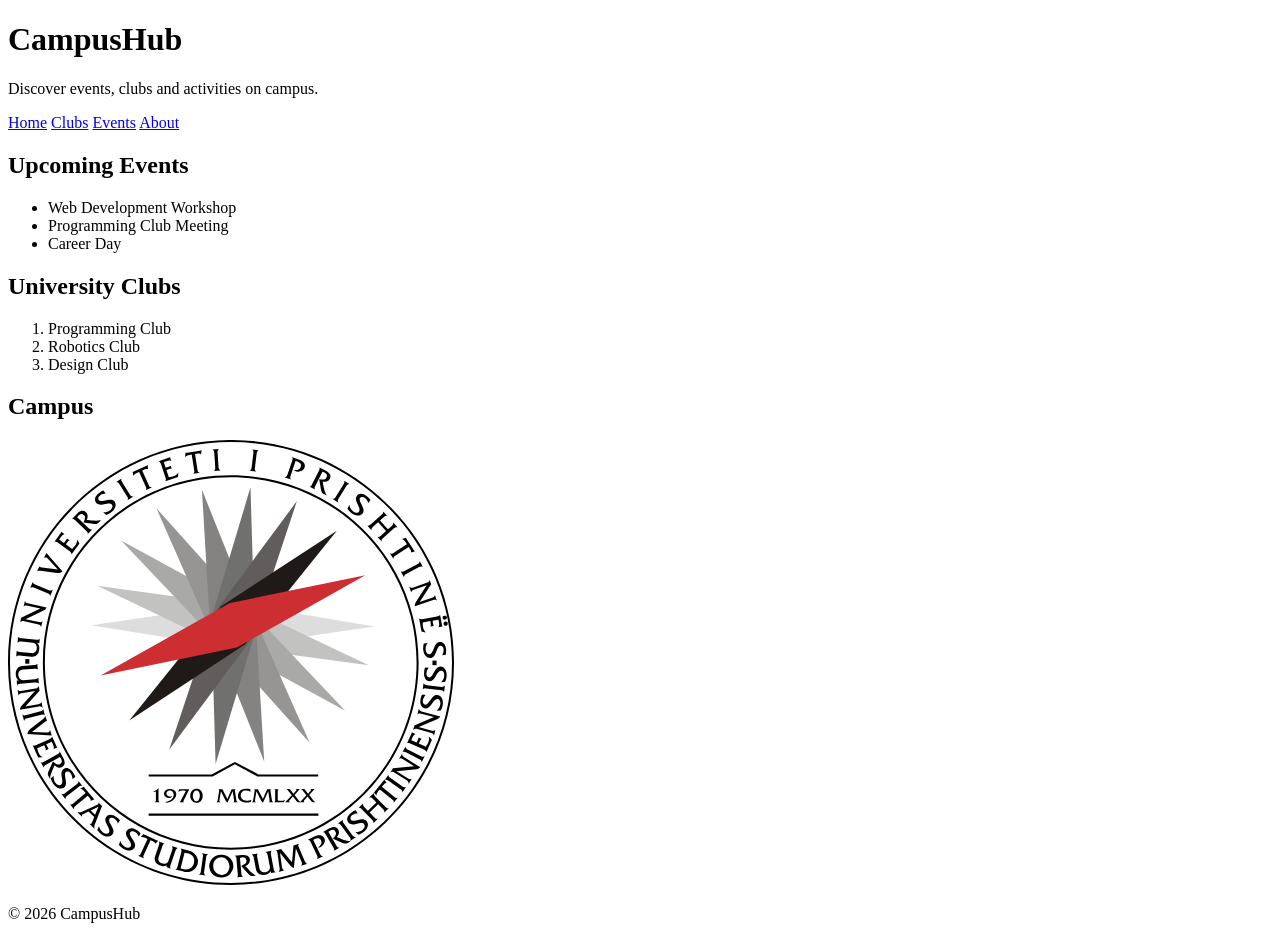
==== index.html @ 7887f884 "java 2 - initial setup" ====
<!DOCTYPE html>
<html lang="sq">

<head>
    <meta charset="UTF">
    <meta name="viewport" content="width=device-width, initial-scale=1.0">

    <title>CampusHub</title>
</head>

<body>
    <header>
        <h1>CampusHub</h1>
        <p>Discover events, clubs and activities on campus.</p>

        <nav>
            <a href="index.html">Home</a>
            <a href="#">Clubs</a>
            <a href="eventet.html">Events</a>
            <a href="#">About</a>
        </nav>
    </header>

    <main>
        <section>
            <h2>Upcoming Events</h2>
            <ul>
                <li>Web Development Workshop</li>
                <li>Programming Club Meeting</li>
                <li>Career Day</li>
            </ul>
        </section>

        <section>
            <h2>University Clubs</h2>

            <ol>
                <li>Programming Club</li>
                <li>Robotics Club</li>
                <li>Design Club</li>
            </ol>

        </section>

        <section>
            <h2>Campus</h2>
            <img src="images/logo.svg" alt="Logoja e universitetit">
        </section>
    </main>

    <footer>
        <p>&copy; 2026 CampusHub</p>
    </footer>
</body>


<!-- <h1>Heading 1</h1>
        <h2>Heading 2</h2>

        <p>CampusHub ju ndihmon studentëve të gjejnë aktivitetet në universitet.</p>

        <a href="https://fiek.uni-pr.edu/">FIEK</a>

        <img src="images/logo.svg" alt="Logoja e universitetit">


        <ul>
            <li>Web 1
                <ul>
                    <li>Ligjerata</li>
                    <li>Ushtrime</li>
                </ul>

            </li>
            <li>Elektronika</li>
            <li>Matematika diskrete</li>
        </ul>

        <ol>
            <li>Hap formen
                <ul>
                    <li>Ligjerata</li>
                    <li>Ushtrime</li>
                </ul>
            </li>
            <li>Ploteso fushat</li>
            <li>Dergo formen</li>
        </ol> -->

</html>
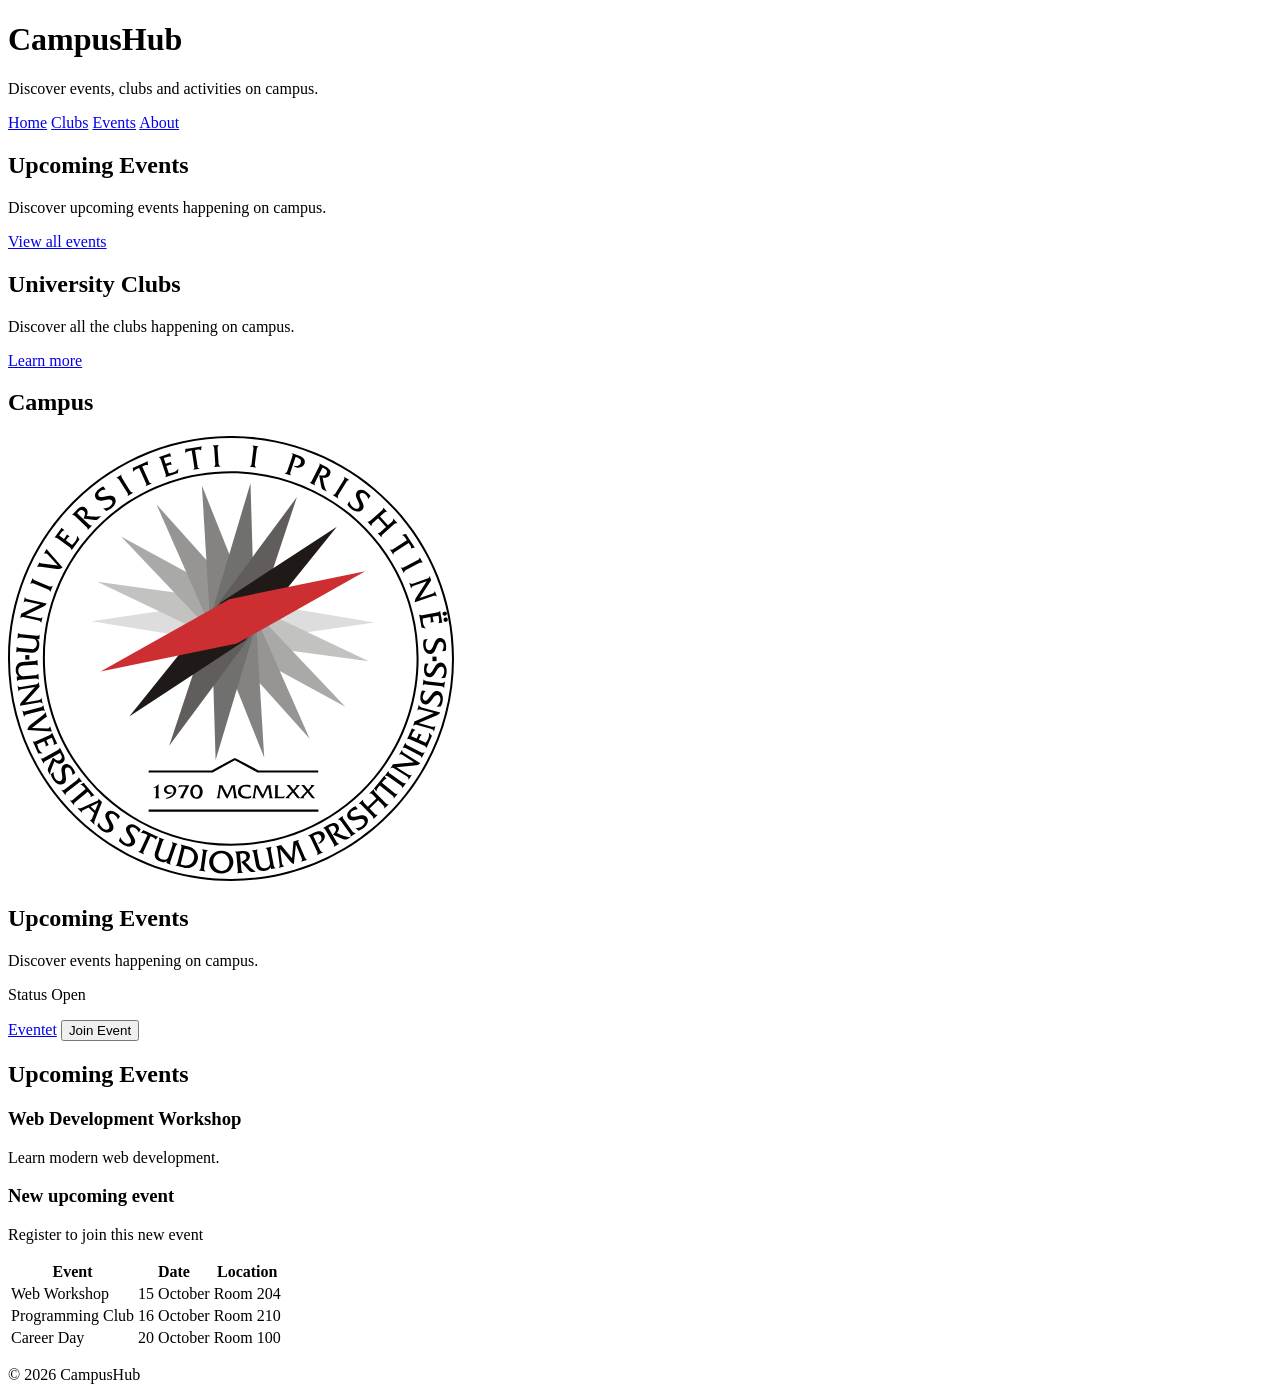
==== commit a20b1e1b: "Java 3 - events and clubs" ====
--- a/index.html
+++ b/index.html
@@ -16,7 +16,7 @@
         <nav>
             <a href="index.html">Home</a>
             <a href="#">Clubs</a>
-            <a href="eventet.html">Events</a>
+            <a href="events.html">Events</a>
             <a href="#">About</a>
         </nav>
     </header>
@@ -24,21 +24,16 @@
     <main>
         <section>
             <h2>Upcoming Events</h2>
-            <ul>
-                <li>Web Development Workshop</li>
-                <li>Programming Club Meeting</li>
-                <li>Career Day</li>
-            </ul>
+            <p>Discover upcoming events happening on campus.</p>
+
+            <a href="events.html">View all events</a>
         </section>
 
         <section>
             <h2>University Clubs</h2>
+            <p>Discover all the clubs happening on campus.</p>
 
-            <ol>
-                <li>Programming Club</li>
-                <li>Robotics Club</li>
-                <li>Design Club</li>
-            </ol>
+            <a href="clubs.html">Learn more</a>
 
         </section>
 
@@ -46,6 +41,62 @@
             <h2>Campus</h2>
             <img src="images/logo.svg" alt="Logoja e universitetit">
         </section>
+
+        <div>
+            <h2>Upcoming Events</h2>
+
+            <p>Discover events happening on campus.</p>
+
+            <p>
+                Status
+                <span>Open</span>
+            </p>
+        </div>
+
+        <a href="events.html">Eventet</a>
+
+        <button>Join Event</button>
+
+        <section>
+            <h2>Upcoming Events</h2>
+
+            <article>
+                <h3>Web Development Workshop</h3>
+                <p>Learn modern web development.</p>
+            </article>
+        </section>
+
+        <aside>
+            <h3>New upcoming event</h3>
+            <p>Register to join this new event</p>
+        </aside>
+
+        <table>
+            <thead>
+                <tr>
+                    <th>Event</th>
+                    <th>Date</th>
+                    <th>Location</th>
+                </tr>
+            </thead>
+            <tbody>
+                <tr>
+                    <td>Web Workshop</td>
+                    <td>15 October</td>
+                    <td>Room 204</td>
+                </tr>
+                <tr>
+                    <td>Programming Club</td>
+                    <td>16 October</td>
+                    <td>Room 210</td>
+                </tr>
+                <tr>
+                    <td>Career Day</td>
+                    <td>20 October</td>
+                    <td>Room 100</td>
+                </tr>
+            </tbody>
+        </table>
     </main>
 
     <footer>
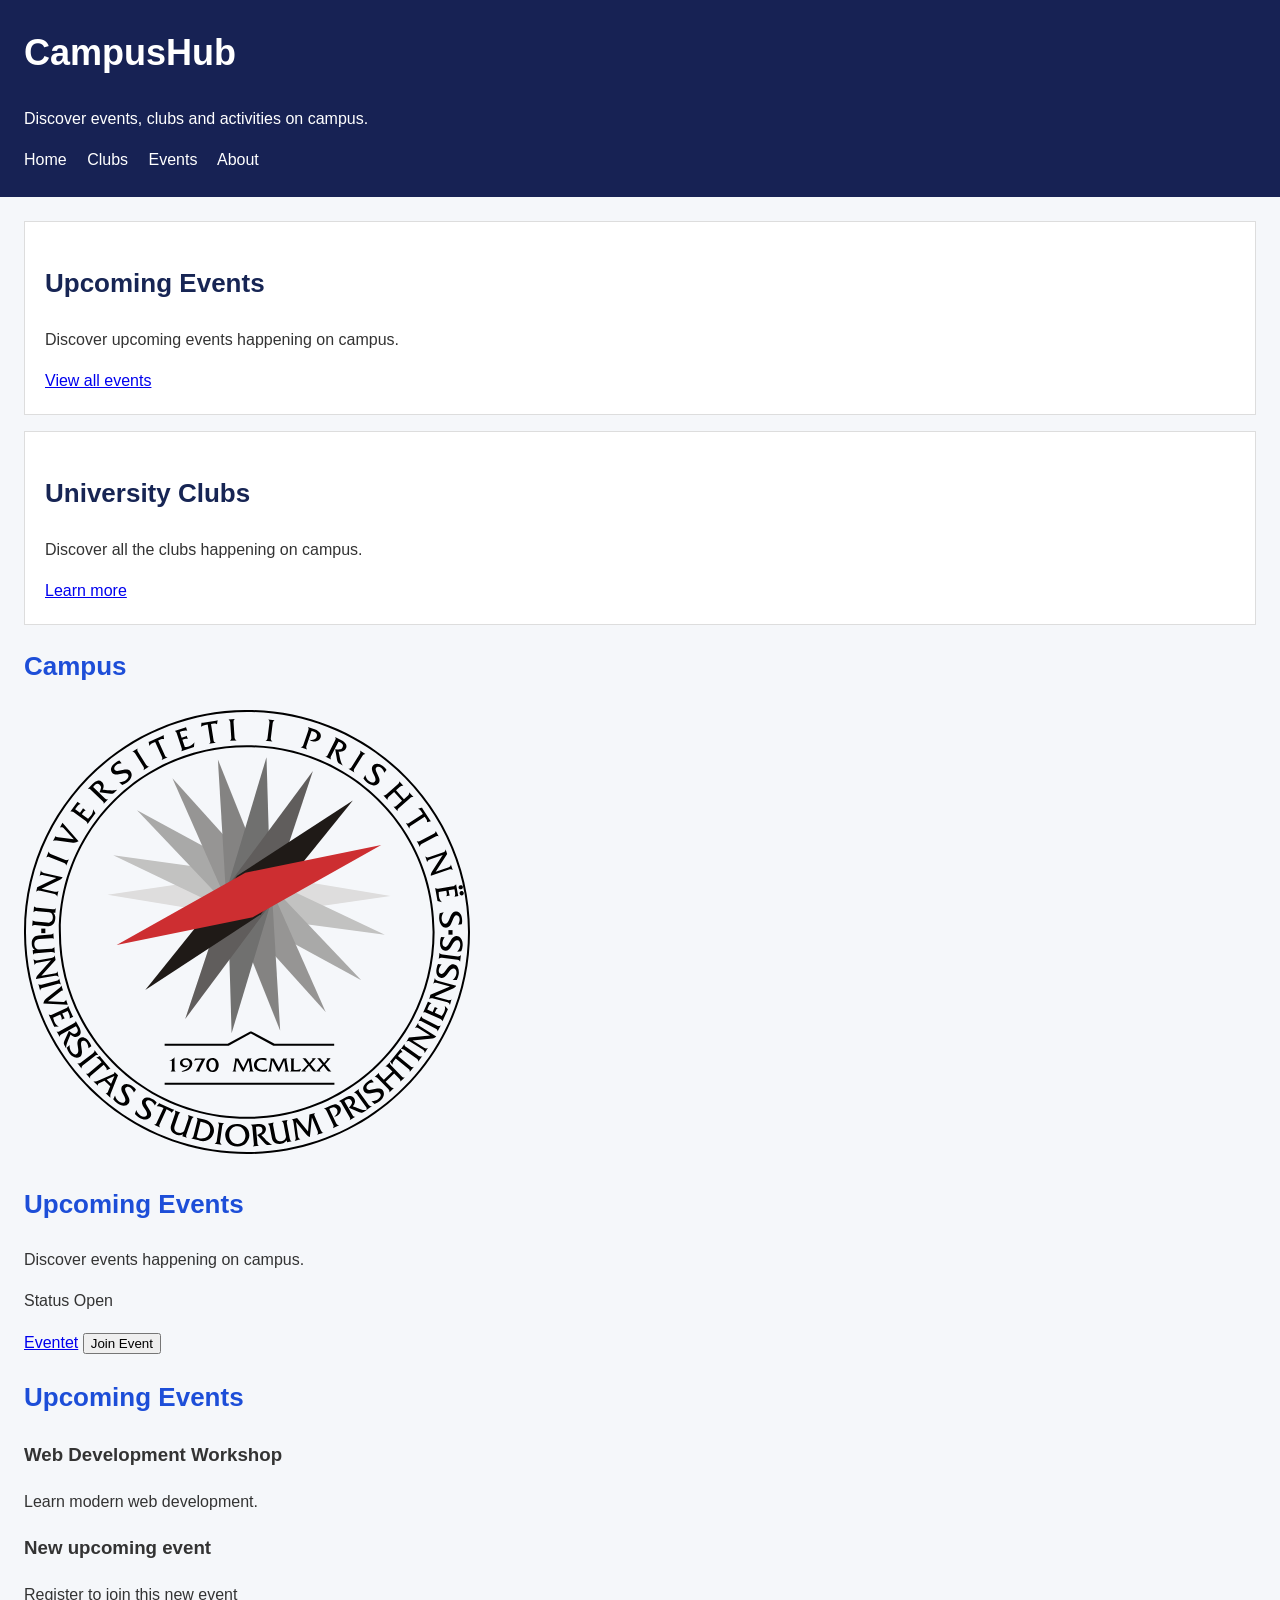
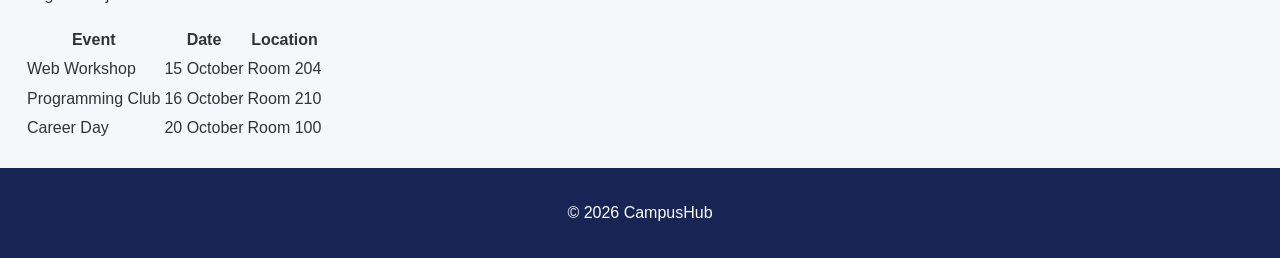
==== commit 1367bd74: "intro to css" ====
--- a/index.html
+++ b/index.html
@@ -6,6 +6,8 @@
     <meta name="viewport" content="width=device-width, initial-scale=1.0">
 
     <title>CampusHub</title>
+    <link rel="stylesheet" href="styles/styles.css">
+
 </head>
 
 <body>
@@ -22,14 +24,14 @@
     </header>
 
     <main>
-        <section>
+        <section class="event-card">
             <h2>Upcoming Events</h2>
             <p>Discover upcoming events happening on campus.</p>
 
             <a href="events.html">View all events</a>
         </section>
 
-        <section>
+        <section class="club-card">
             <h2>University Clubs</h2>
             <p>Discover all the clubs happening on campus.</p>
 
--- a/styles/styles.css
+++ b/styles/styles.css
@@ -0,0 +1,59 @@
+* {
+    box-sizing: border-box;
+}
+
+body {
+    font-family: Arial, sans-serif;
+    background-color: #f5f7fa;
+    color: #333333;
+    line-height: 1.6;
+    margin: 0;
+}
+
+header {
+    background-color: #172254;
+    color: white;
+    padding: 24px;
+}
+
+header h1 {
+    font-size: 36px;
+    margin-top: 0;
+}
+
+nav a {
+    color: white;
+    text-decoration: none;
+    margin-right: 16px;
+}
+
+main {
+    padding: 24px;
+}
+
+h2 {
+    color: #1d4ed8;
+    font-size: 26px;
+}
+
+.event-card,
+.club-card {
+    background-color: white;
+    padding: 20px;
+    margin-bottom: 16px;
+    border: 1px solid #dddddd;
+}
+
+.event-card h2,
+.event-card h3,
+.club-card h2,
+.club-card h3 {
+    color: #172554;
+}
+
+footer {
+    background-color: #172554;
+    color: white;
+    padding: 16px;
+    text-align: center;
+}
